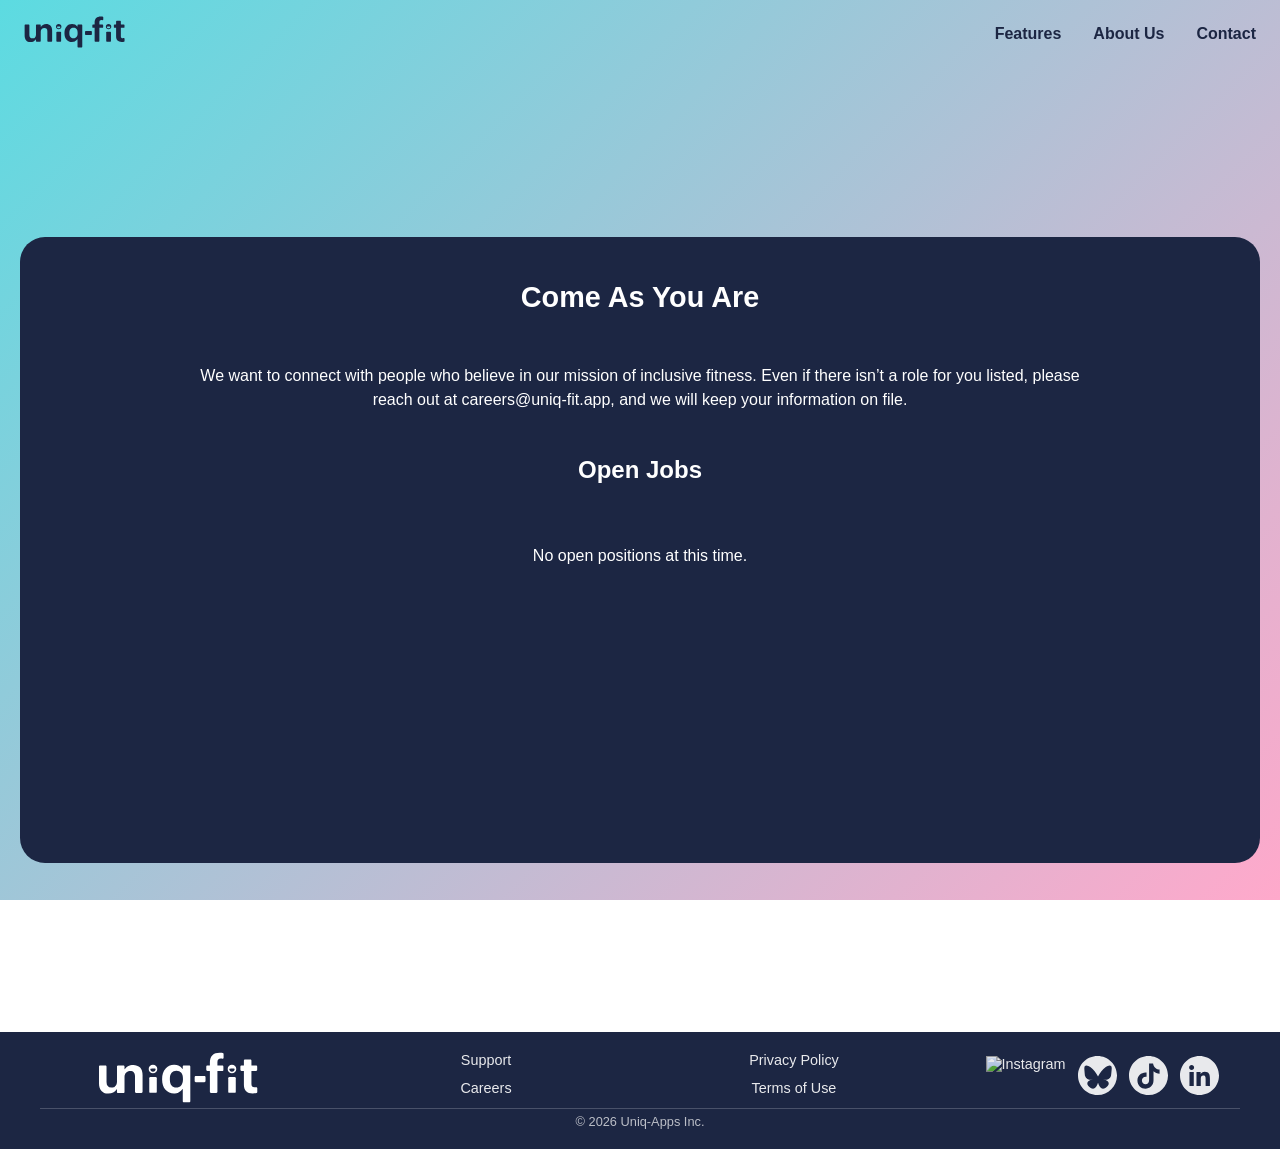
==== careers.html @ 3a61c843 "first website iteration" ====
<!DOCTYPE html>
<html lang="en">

<head>
    <meta charset="UTF-8">
    <meta name="viewport" content="width=device-width, initial-scale=1.0">
    <title>Uniq-Fit</title>
    <link rel="icon" type="image/svg+xml" href="assets/favicon.svg">
    <link rel="stylesheet" href="styles.css">
    <script src="script.js"></script>
</head>

<body>

    <header class="navbar">
        <nav class="nav-container">
            <div class="nav-left">
                <a href="index.html">
                <img src="assets/logo-navy.svg" alt="Uniq-Fit" class="nav-logo" />
                </a>
            </div>

            <button class="nav-toggle" aria-label="Toggle navigation">
                <span></span>
                <span></span>
                <span></span>
            </button>

            <ul class="nav-menu">
                <li><a href="index.html#features">Features</a></li>
                <li><a href="index.html#about">About Us</a></li>
                <li><a href="index.html#contact">Contact</a></li>
            </ul>
        </nav>
    </header>

    <main>
        <section class="section">
            <div class="panel">
                <h2>Come As You Are</h2>
                <p>
                    We want to connect with people who believe in our mission of inclusive fitness. Even if there isn’t a role for you listed, please reach out at careers@uniq-fit.app, and we will keep your information on file.
                </p>
                <h3>Open Jobs</h3>
                <p class="no-jobs">No open positions at this time.</p>
            </div>
        </section>
    </main>

    <footer class="footer">
        <div class="footer-top">
            <!-- Column 1: Logo -->
            <div class="footer-col footer-logo">
                <img src="assets/logo-white.svg" alt="Uniq-Fit logo">
            </div>

            <!-- Column 2: Links -->
            <div class="footer-col">
                <a href="mailto:support@uniq-fit.app">Support</a>
                <a href="careers.html">Careers</a>
            </div>

            <!-- Column 3: Links -->
            <div class="footer-col">
                <a href="privacy-policy.html">Privacy Policy</a>
                <a href="terms-of-service.html">Terms of Use</a>
            </div>

            <!-- Column 4: Social -->
            <div class="footer-col footer-social">
                <a href="https://www.instagram.com/uniq.fit.app/" aria-label="Instagram">
                    <img src="assets/Instagram.svg" alt="Instagram">
                </a>
                <a href="https://bsky.app/profile/uniq-fit.bsky.social" aria-label="Blue Sky">
                    <img src="assets/blue-sky.svg" alt="Blue Sky">
                </a>
                <a href="https://www.tiktok.com/@uniqfit1" aria-label="Tik Tok">
                    <img src="assets/tik-tok.svg" alt="Tik Tok">
                </a>
                <a href="https://www.linkedin.com/company/uniq-fit-app/" aria-label="LinkedIn">
                    <img src="assets/linkedin.svg" alt="LinkedIn">
                </a>
            </div>
        </div>

        <!-- Row 2: Divider -->
        <hr class="footer-divider">

        <!-- Row 3: Copyright -->
        <div class="footer-bottom">
            © 2026 Uniq-Apps Inc.
        </div>
    </footer>
</body>

</html>
---- styles.css ----
body {
    margin: 0;
    padding: 0;
    min-height: 100vh;

    background-color: #ffffff; /* fallback */
    color: white;

    font-family: -apple-system, BlinkMacSystemFont, "Segoe UI", Roboto, Helvetica, Arial, sans-serif;
}

body::before {
    content: "";
    position: fixed;
    inset: 0;
    z-index: -1;

    background: linear-gradient(
    135deg,
    #5CDBE1, /* uniq blue */
    #FFA9CB  /* uniq pink */
    );
}

body.legal-page {
    background: #1C2643; /* uniq-navy */
    color: #ffffff;
}

body.legal-page::before {
    display: none; /* removes gradient background */
}

body.legal-page h1, body.legal-page h2 {
    color: #ffffff;
}

body.legal-page .navbar {
    background-color: rgba(255, 255, 255, 0.95);
    backdrop-filter: blur(8px);
    box-shadow: 0 4px 20px rgba(0, 0, 0, 0.08);
}

.legal-container {
    max-width: 1200px;
    margin: 0 auto;
    padding: 64px 24px;
}

.navbar{
    position: sticky;
    top: 0;
    z-index: 100;

    background: transparent
}

.navbar.scrolled {
    background-color: rgba(255, 255, 255, 0.95);
    backdrop-filter: blur(8px);
    box-shadow: 0 4px 20px rgba(0, 0, 0, 0.08);
}

.nav-container{
    max-width: 1300px;
    margin: 0 auto;
    padding: 16px 24px;

    display: flex;
    align-items: center;
    justify-content: space-between;
}

.nav-logo{
    height: 32px;
    width: auto
}

.nav-toggle{
    display: none;
    background: none;
    border: none;
    cursor: pointer;
    padding: 8px; 
}

.nav-toggle span{
    display: block;
    width: 25px;
    height: 4px;
    border-radius: 2px;
    background-color: #1C2643;
    margin: 3px 0;
}

.nav-menu{
    list-style: none;
    display: flex;
    gap: 32px;
    margin: 0;
    padding: 0;
}

.nav-menu a{
    text-decoration: none;
    color: #1C2643;
    font-weight: bold;
    font-size: 1rem;
}

.nav-menu a:hover{
    text-decoration: underline;
}

.hero {
    position: relative;
    min-height: calc(100vh - 64px);
    display: flex;
    flex-direction: column;
    justify-content: center;
    align-items: center;

    text-align: center;
    padding: 0 24px;
}

.hero-logo {
    width: 120px;
    height: auto;
    margin-bottom: 16px;
}

.hero-title {
    font-size: 2.5rem;
    font-weight: 700;
    margin: 0;
}

img.icon {
    width: 120px; 
    height: auto;
    padding: 10px;
    filter: drop-shadow(0 2px 2px rgba(28, 38, 67, 0.25));
}

.scroll-indicator {
    position: absolute;
    bottom: 24px;
    left: 50%;
    transform: translateX(-50%);

    width: 30px;
    height: 30px;
    border-radius: 50%;

    border: 2px solid #1C2643;
    display: flex;
    align-items: center;
    justify-content: center;

    animation: bounce 2s infinite;
}

.chevron {
    width: 10px;
    height: 10px;
    border-right: 2px solid #1C2643;
    border-bottom: 2px solid #1C2643;
    border-radius: 2px;
    transform: rotate(45deg);
    margin-top: -4px;
}

.section {
    height: calc(100vh - 64px);
    max-width: 1200px;
    display: flex;
    flex-direction: column;
    align-items: center;
    justify-content: center;
    padding: 64px 24px;
    margin: 0 auto;
}

.section h2 {
    margin-bottom: 50px;
}

.card-section {
    height: 70%;
    width: 100%;
}

.card-grid {
    width: 100%;
    display: flex;
    align-items: center;
    justify-content: center;
    gap: 8px;
}

/* Accordion container */
.card-accordion {
    display: flex;
    align-items: stretch;
    gap: 8px;
    width: 100%;
}

.card-accordion .card:not(.active) {
    width: 80px;
    cursor: pointer;
    transform-origin: center;
}

.card-accordion .card:not(.active) .card-content {
    min-height: 100%;
}

.card-accordion .card:not(.active) .card-image,
.card-accordion .card:not(.active) .card-content p,
.card-accordion .card:not(.active) .card-header h4 {
    display: none;
}

.card-accordion .card:not(.active) .card-header {
    transform: rotate(90deg);
    white-space: nowrap;
    text-align: center;
}

.card-accordion .card:not(.active) .card-header h3 {
    margin-bottom: 0px;
    text-decoration: underline;
}

.card-accordion .card:not(.active) h3::after {
    content: " ›"
}

/* Collapsed state */
.card-accordion .card-image,
.card-accordion .card-content p {
    display: none;
}

/* Expanded state */
.card-accordion .card.active .card-image {
    display: block;
}

.card-accordion .card.active .card-content p {
    display: block;
}

/* Keep header visible always */
.card-accordion .card-content {
    background-color: #1C2643;
    color: white;
}

.panel {
    border-radius: 25px;
    height: 70%;
    width: 100%;
    background-color: #1C2643;
    padding: 20px;

    display: flex;
    flex-direction: column;
    align-items: center;
}

.panel h2, .panel h3 {
    color: white;
}

.panel p {
    max-width: 900px;
    text-align: center;
}

.no-jobs {
    padding-top: 50px;
}

.card {
    width: 100%;
    height: 100%;
    border: 4px solid #1C2643;
    border-radius: 25px;
    overflow: hidden;

    display: flex;
    flex-direction: column;
  
    background: transparent;
}

.card-image {
    display: flex;
    justify-content: center; 
    align-items: flex-end; 

    width: 100%;
    flex: 1 1 50%; 
    min-height: 0; 
}

.bg-img{
    position: relative;
    width: 100%;
    height: 100%;

    background-size: cover;
    background-position: center;
}

.bg-gym {
    background-image: url('assets/gym-bg.png');
}

.bg-support {
    background-image: url('assets/support-bg-v2.png');
}

.bg-bus-inq {
    background-image: url('assets/business-inquiry-bg-v2.png');
}

.bg-careers {
    background-image: url('assets/careers-bg.png');
}

.card-image {
    overflow: hidden;
}

.card-image img {
    position: absolute;
    top: 50%;
    left: 50%;
    transform: translate(-50%,-50%);

    max-height: 95%;
    max-width: 95%;
}

.about-us-img {
    top: 55% !important;
    max-height: 100% !important;
}

.card-content {
    flex: 0 0 auto;
    min-height: 35%;

    background-color: #1C2643;
    color: white;
}

.card-content h3 {
    margin-top: 0px;
    font-weight: normal;
    color: white;
}

.card-content h4 {
    color: white;
}

.card-content p {
    padding: 0 20px 0 20px;
}

.card-header {
    padding: 20px 20px 20px 20px
}

h1 {
    font-size: 2rem;
    margin-bottom: 15px;
    color: #1C2643;
}

h2 {
    font-size: 1.8rem;
    margin-bottom: 12px;
    color: #1C2643
}

h3 {
    font-size: 1.5rem;
    margin-bottom: 10px;
    color: #1C2643;
}

h4 {
    font-size: 1.2rem;
    font-weight: normal;
    margin-bottom: 20px;
    margin-top: 0px;
    color: #1C2643;
}

p {
    font-size: 1rem;
    line-height: 1.5;
    margin: 0 auto 20px auto;
}

a {
    color: #5CDBE1
}

footer {
    width: 100%;
    text-align: center;
    font-size: 0.9rem;
    padding: 20px 0px;
    color: white;
    background-color: #1C2643;
}

.footer-top {
    max-width: 1200px;
    margin: 0 auto;

    display: grid;
    grid-template-columns: repeat(4, 1fr);
    gap: 32px;
    align-items: start;
}

.footer-col {
    display: flex;
    flex-direction: column;
    gap: 12px;
}

.footer-logo img {
    max-width: 160px;
    color: white;
    margin: auto;
}

.footer a {
    color: white;
    text-decoration: none;
    opacity: 0.9;
}

.footer a:hover {
    text-decoration: underline;
    opacity: 1;
}

.footer-social {
    flex-direction: row;
    margin: auto;
}

.footer-social a {
    font-weight: 500;
}

.footer-divider {
    max-width: 1200px;
    margin: 5px auto;
    border: none;
    border-top: 1px solid rgba(255, 255, 255, 0.2);
}

.footer-bottom {
    text-align: center;
    opacity: 0.7;
    font-size: 0.8rem;
}

@media (max-width: 768px) {
    /* Navbar adjustments for mobile */
    .nav-toggle{
        display: block;
    }

    .nav-menu{
        position: absolute;
        top: 100%;
        right: 24px;

        flex-direction: column;
        gap: 16px;

        background-color: rgba(255, 255, 255, 0.9);
        border-radius: 12px;
        padding: 16px 24px;

        display: none;
    }

    .nav-menu.open {
        display: flex;
    }

    .footer-top {
        grid-template-columns: 1fr;
        text-align: center;
    }

    .footer-col {
        align-items: center;
    }

}

@media (max-width: 550px) {

    h2 {
        font-size: 1.4rem;
        text-align: center;
    }

    h3 {
        font-size: 1rem;
    }

    .section h2{
        margin-bottom: 10px
    }

    .section {
        justify-content: flex-start;
        padding: 10px 10px;
        height: 88vh;
        margin-bottom: 40px;
    }

    .active {
        height: 100% !important;
    }

    .nav-container {
        padding: 10px 24px;
    }

    .nav-logo {
        height: 22px;
    }

    .nav-toggle {
        padding: 0px;
    }

    .nav-toggle span {
        width: 20px;
        height: 3px;
    }

    .card-section {
        height: 100%;
    }

    .card-content p {
        font-size: 0.9rem;
        padding: 0 5px 0 5px;
        margin: 0 auto 10px auto;
    }

    .card-header{
        padding: 5px 5px 0px 5px;
    }

    .card-accordion {
        flex-direction: column; 
    }

    .card-accordion .card {
        width: 97.5%;  
        height: auto; 
        transform: none; 
        cursor: default; 
    }

    .card-accordion .card:not(.active) .card-header {
        transform: rotate(0deg);
        white-space: nowrap;
        text-align: center;
        padding-bottom: 5px;
    }

    .card-accordion .card:not(.active) {
        width: 97.5%;
        min-height: 25px
    }
    
}
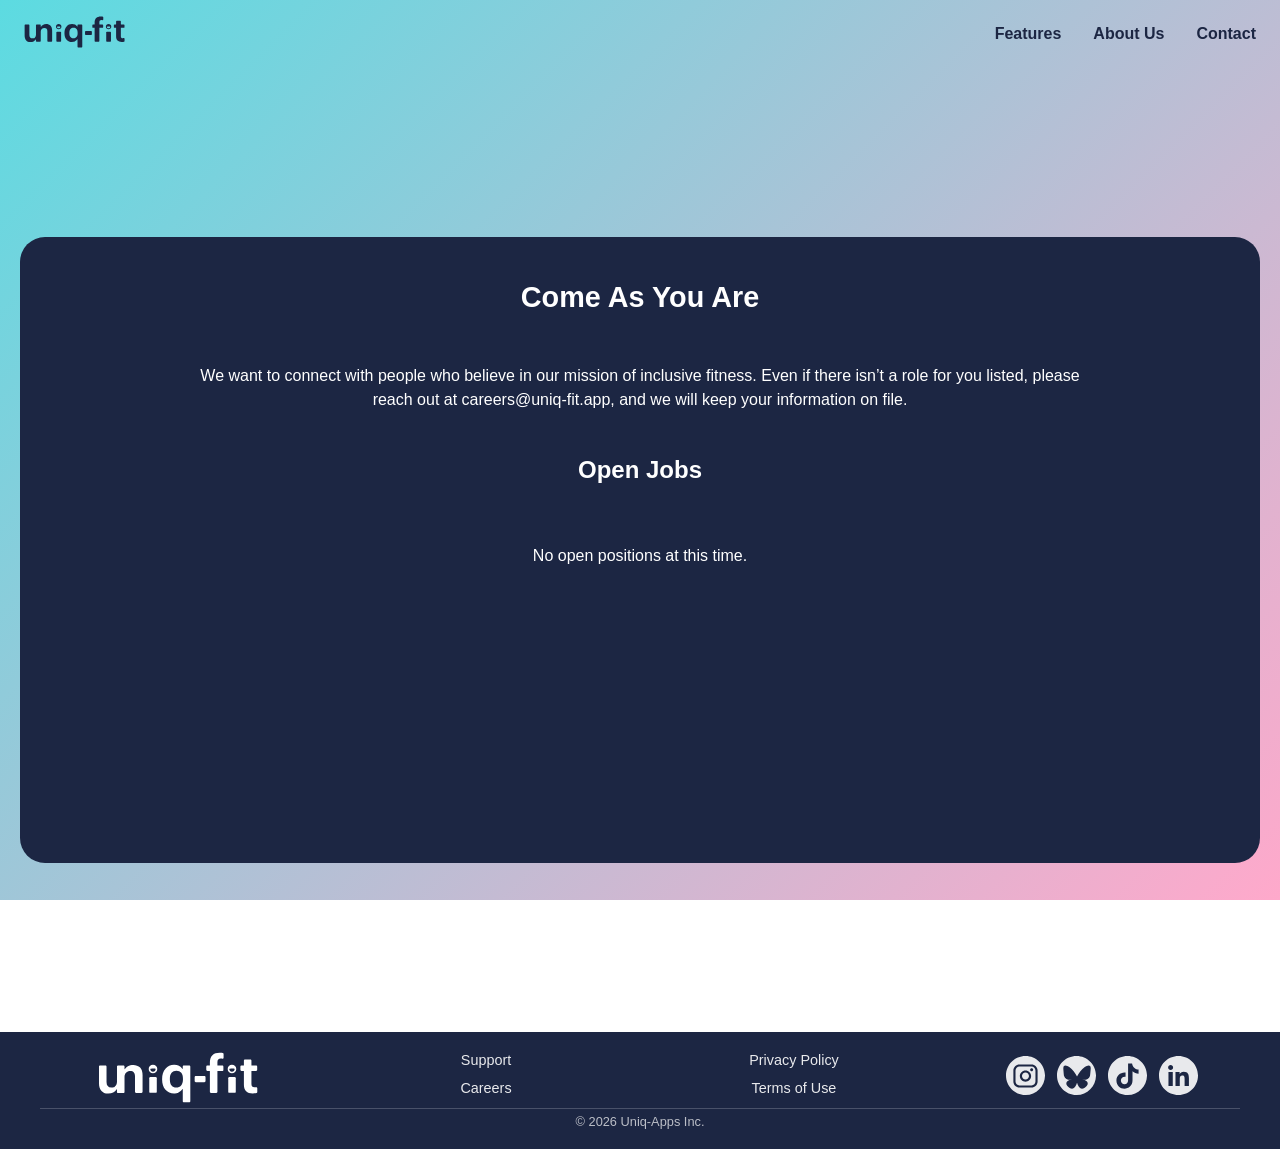
==== commit 7f90f1b8: "fix instagram icon" ====
--- a/careers.html
+++ b/careers.html
@@ -69,7 +69,7 @@
             <!-- Column 4: Social -->
             <div class="footer-col footer-social">
                 <a href="https://www.instagram.com/uniq.fit.app/" aria-label="Instagram">
-                    <img src="assets/Instagram.svg" alt="Instagram">
+                    <img src="assets/instagram.svg" alt="Instagram">
                 </a>
                 <a href="https://bsky.app/profile/uniq-fit.bsky.social" aria-label="Blue Sky">
                     <img src="assets/blue-sky.svg" alt="Blue Sky">
